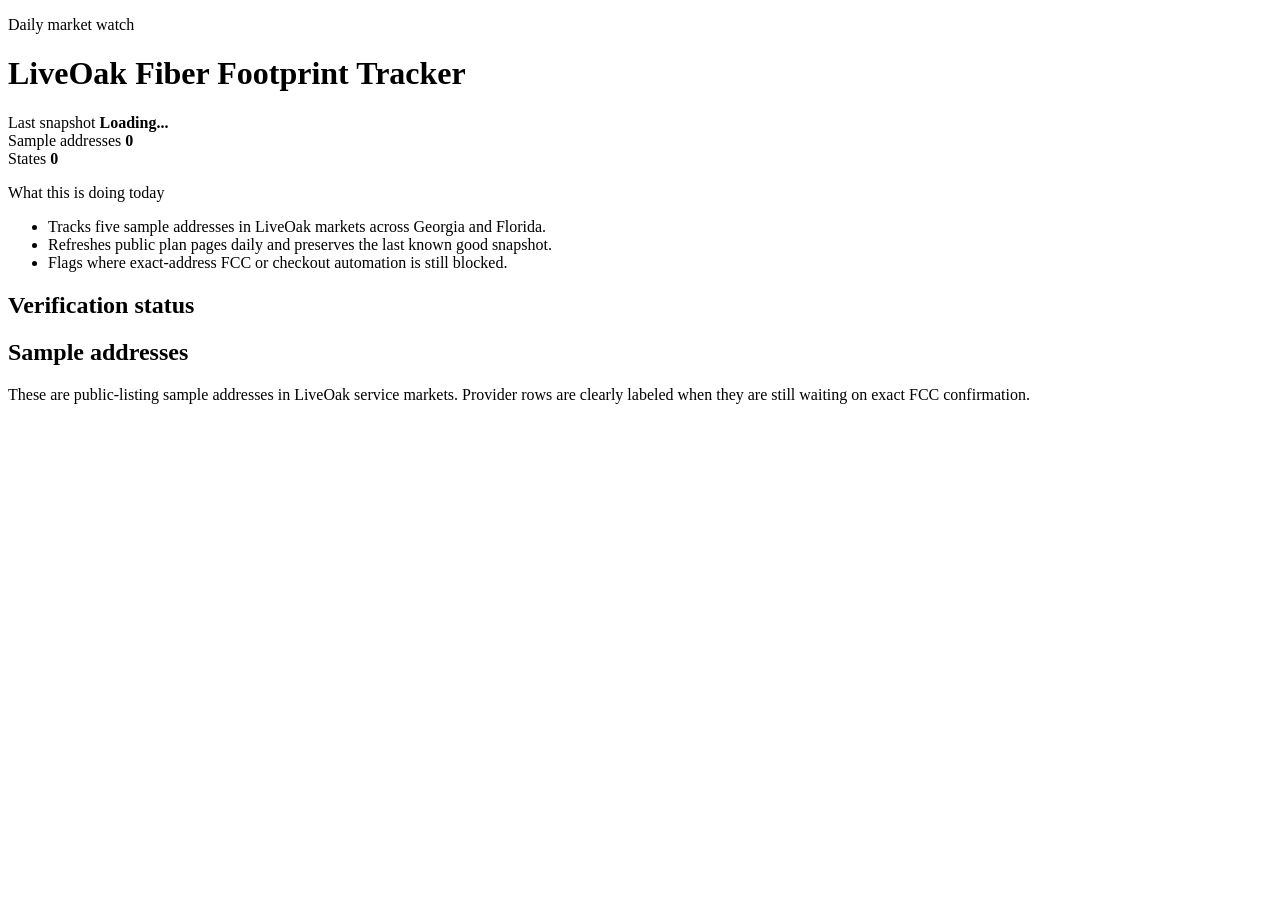
==== site/index.html @ 4c6d4449 "Add tracker site shell" ====
<!DOCTYPE html>
<html lang="en">
  <head>
    <meta charset="UTF-8" />
    <meta name="viewport" content="width=device-width, initial-scale=1.0" />
    <title>LiveOak Fiber Footprint Tracker</title>
    <link rel="preconnect" href="https://fonts.googleapis.com" />
    <link rel="preconnect" href="https://fonts.gstatic.com" crossorigin />
    <link
      href="https://fonts.googleapis.com/css2?family=Fraunces:wght@500;600;700&family=Manrope:wght@400;500;600;700&display=swap"
      rel="stylesheet"
    />
    <link rel="stylesheet" href="./styles.css" />
  </head>
  <body>
    <div class="page-shell">
      <header class="hero">
        <div class="hero-copy">
          <p class="eyebrow">Daily market watch</p>
          <h1 id="tracker-name">LiveOak Fiber Footprint Tracker</h1>
          <p id="tracker-tagline" class="tagline"></p>
          <div class="meta-row">
            <div class="meta-pill">
              <span class="meta-label">Last snapshot</span>
              <strong id="generated-date">Loading...</strong>
            </div>
            <div class="meta-pill">
              <span class="meta-label">Sample addresses</span>
              <strong id="summary-addresses">0</strong>
            </div>
            <div class="meta-pill">
              <span class="meta-label">States</span>
              <strong id="summary-states">0</strong>
            </div>
          </div>
        </div>
        <div class="hero-panel">
          <p class="panel-kicker">What this is doing today</p>
          <ul class="panel-list">
            <li>Tracks five sample addresses in LiveOak markets across Georgia and Florida.</li>
            <li>Refreshes public plan pages daily and preserves the last known good snapshot.</li>
            <li>Flags where exact-address FCC or checkout automation is still blocked.</li>
          </ul>
        </div>
      </header>

      <section class="blocker-strip">
        <h2>Verification status</h2>
        <div id="blocker-grid" class="blocker-grid"></div>
      </section>

      <section class="controls">
        <div class="controls-copy">
          <h2>Sample addresses</h2>
          <p>
            These are public-listing sample addresses in LiveOak service markets. Provider rows are
            clearly labeled when they are still waiting on exact FCC confirmation.
          </p>
        </div>
        <div class="state-filter" id="state-filter"></div>
      </section>

      <main id="address-grid" class="address-grid"></main>
    </div>

    <template id="blocker-template">
      <article class="blocker-card">
        <div class="status-dot"></div>
        <div>
          <h3></h3>
          <p></p>
        </div>
      </article>
    </template>

    <template id="address-template">
      <article class="address-card">
        <div class="address-head">
          <div>
            <p class="address-region"></p>
            <h3 class="address-title"></h3>
            <p class="address-subtitle"></p>
          </div>
          <span class="status-badge"></span>
        </div>

        <div class="market-source">
          <span>LiveOak market source</span>
          <a target="_blank" rel="noreferrer">Open source</a>
        </div>

        <p class="address-note"></p>

        <div class="provider-list"></div>
      </article>
    </template>

    <template id="provider-template">
      <section class="provider-card">
        <div class="provider-head">
          <div>
            <h4 class="provider-name"></h4>
            <p class="provider-meta"></p>
          </div>
          <span class="refresh-pill"></span>
        </div>
        <p class="provider-availability"></p>
        <ul class="offer-list"></ul>
        <p class="provider-source"></p>
        <p class="provider-note"></p>
      </section>
    </template>

    <script src="./app.js" type="module"></script>
  </body>
</html>
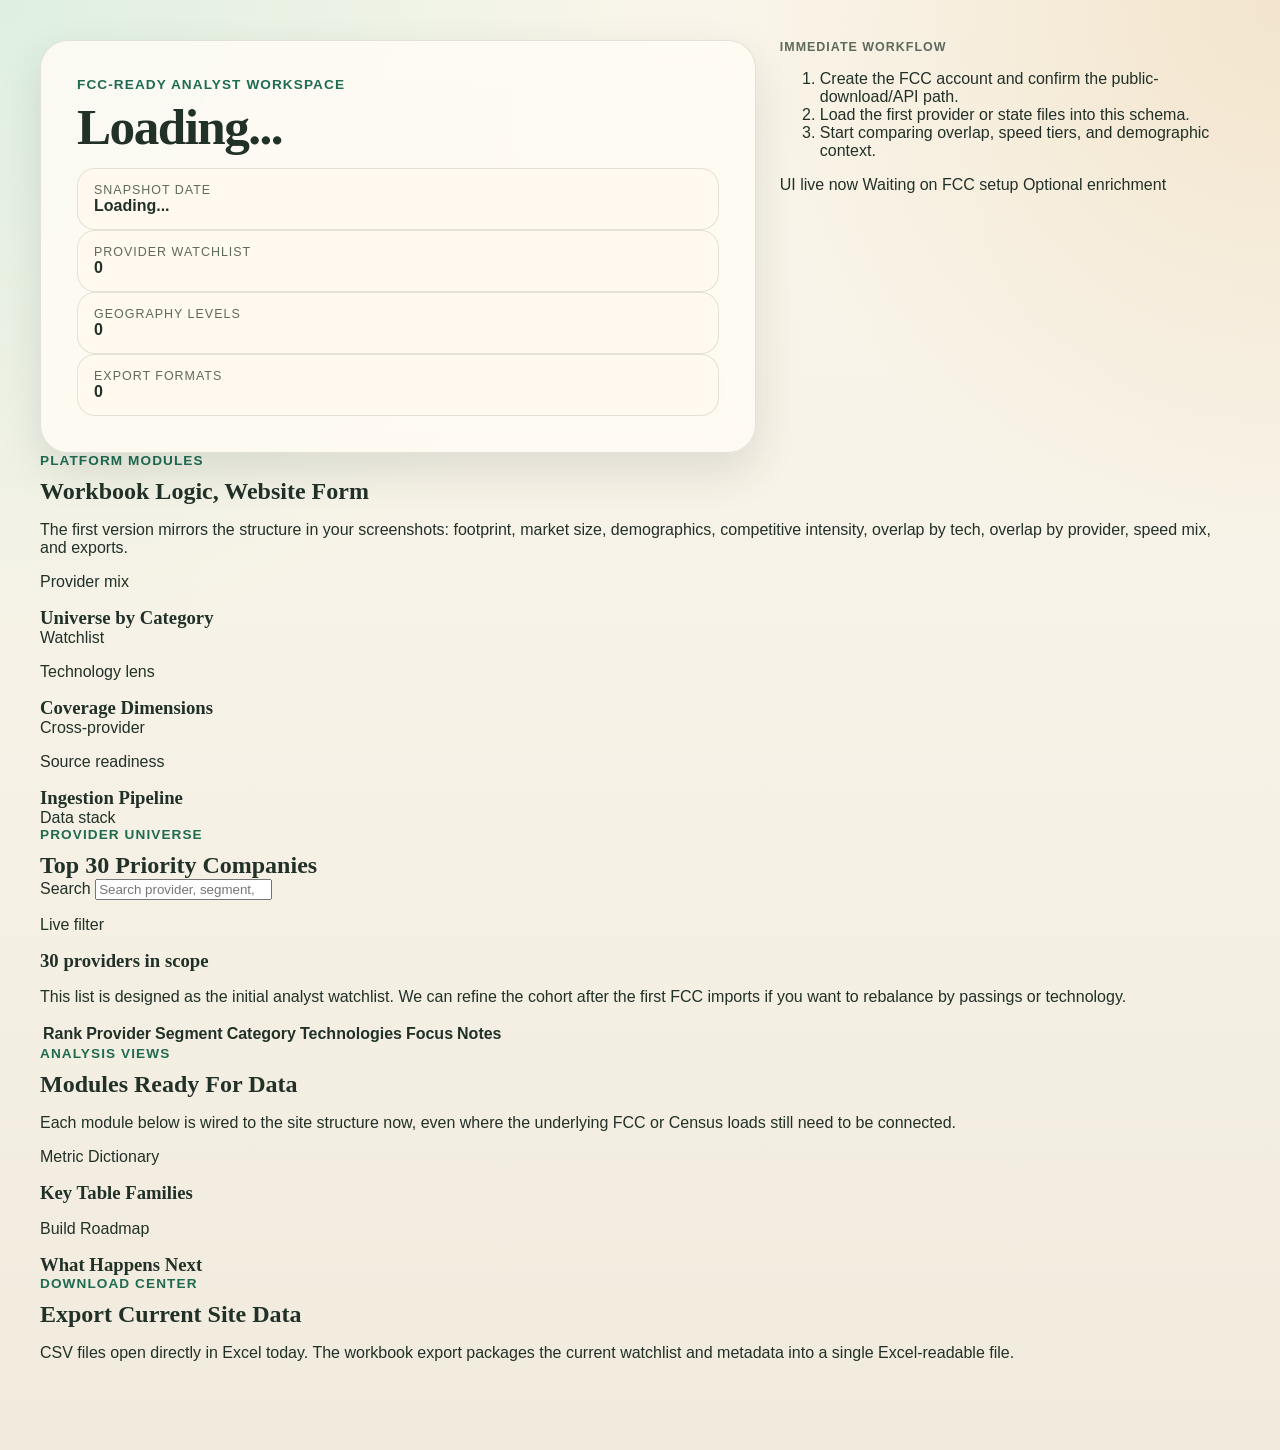
==== commit d4f7560d: "Replace LiveOak landing page with analyst dashboard" ====
--- a/site/index.html
+++ b/site/index.html
@@ -3,11 +3,11 @@
   <head>
     <meta charset="UTF-8" />
     <meta name="viewport" content="width=device-width, initial-scale=1.0" />
-    <title>LiveOak Fiber Footprint Tracker</title>
+    <title>Broadband Market Intelligence</title>
     <link rel="preconnect" href="https://fonts.googleapis.com" />
     <link rel="preconnect" href="https://fonts.gstatic.com" crossorigin />
     <link
-      href="https://fonts.googleapis.com/css2?family=Fraunces:wght@500;600;700&family=Manrope:wght@400;500;600;700&display=swap"
+      href="https://fonts.googleapis.com/css2?family=IBM+Plex+Sans:wght@400;500;600;700&family=Space+Grotesk:wght@500;700&display=swap"
       rel="stylesheet"
     />
     <link rel="stylesheet" href="./styles.css" />
@@ -16,99 +16,233 @@
     <div class="page-shell">
       <header class="hero">
         <div class="hero-copy">
-          <p class="eyebrow">Daily market watch</p>
-          <h1 id="tracker-name">LiveOak Fiber Footprint Tracker</h1>
-          <p id="tracker-tagline" class="tagline"></p>
-          <div class="meta-row">
-            <div class="meta-pill">
-              <span class="meta-label">Last snapshot</span>
+          <p class="eyebrow">FCC-ready analyst workspace</p>
+          <h1 id="dashboard-name">Loading...</h1>
+          <p id="dashboard-tagline" class="tagline"></p>
+          <p id="hero-narrative" class="hero-narrative"></p>
+          <div class="hero-meta">
+            <div class="meta-pill">
+              <span class="meta-label">Snapshot date</span>
               <strong id="generated-date">Loading...</strong>
             </div>
             <div class="meta-pill">
-              <span class="meta-label">Sample addresses</span>
-              <strong id="summary-addresses">0</strong>
-            </div>
-            <div class="meta-pill">
-              <span class="meta-label">States</span>
-              <strong id="summary-states">0</strong>
-            </div>
-          </div>
-        </div>
-        <div class="hero-panel">
-          <p class="panel-kicker">What this is doing today</p>
-          <ul class="panel-list">
-            <li>Tracks five sample addresses in LiveOak markets across Georgia and Florida.</li>
-            <li>Refreshes public plan pages daily and preserves the last known good snapshot.</li>
-            <li>Flags where exact-address FCC or checkout automation is still blocked.</li>
-          </ul>
-        </div>
+              <span class="meta-label">Provider watchlist</span>
+              <strong id="summary-providers">0</strong>
+            </div>
+            <div class="meta-pill">
+              <span class="meta-label">Geography levels</span>
+              <strong id="summary-geographies">0</strong>
+            </div>
+            <div class="meta-pill">
+              <span class="meta-label">Export formats</span>
+              <strong id="summary-exports">0</strong>
+            </div>
+          </div>
+        </div>
+        <aside class="hero-aside">
+          <p class="panel-kicker">Immediate workflow</p>
+          <ol class="workflow-list">
+            <li>Create the FCC account and confirm the public-download/API path.</li>
+            <li>Load the first provider or state files into this schema.</li>
+            <li>Start comparing overlap, speed tiers, and demographic context.</li>
+          </ol>
+          <div class="legend">
+            <span class="legend-dot ready"></span>
+            <span>UI live now</span>
+            <span class="legend-dot pending"></span>
+            <span>Waiting on FCC setup</span>
+            <span class="legend-dot optional"></span>
+            <span>Optional enrichment</span>
+          </div>
+        </aside>
       </header>
 
-      <section class="blocker-strip">
-        <h2>Verification status</h2>
-        <div id="blocker-grid" class="blocker-grid"></div>
-      </section>
-
-      <section class="controls">
-        <div class="controls-copy">
-          <h2>Sample addresses</h2>
-          <p>
-            These are public-listing sample addresses in LiveOak service markets. Provider rows are
-            clearly labeled when they are still waiting on exact FCC confirmation.
+      <section class="status-strip" aria-label="Build status">
+        <div id="status-grid" class="status-grid"></div>
+      </section>
+
+      <section class="section-header">
+        <div>
+          <p class="eyebrow">Platform Modules</p>
+          <h2>Workbook Logic, Website Form</h2>
+        </div>
+        <p class="section-copy">
+          The first version mirrors the structure in your screenshots: footprint, market size,
+          demographics, competitive intensity, overlap by tech, overlap by provider, speed mix, and
+          exports.
+        </p>
+      </section>
+
+      <section class="insight-grid">
+        <article class="surface-card chart-card">
+          <div class="card-head">
+            <div>
+              <p class="mini-label">Provider mix</p>
+              <h3>Universe by Category</h3>
+            </div>
+            <span class="chip">Watchlist</span>
+          </div>
+          <div id="category-bars" class="bar-stack"></div>
+        </article>
+
+        <article class="surface-card chart-card">
+          <div class="card-head">
+            <div>
+              <p class="mini-label">Technology lens</p>
+              <h3>Coverage Dimensions</h3>
+            </div>
+            <span class="chip">Cross-provider</span>
+          </div>
+          <div id="technology-bars" class="bar-stack"></div>
+        </article>
+
+        <article class="surface-card chart-card">
+          <div class="card-head">
+            <div>
+              <p class="mini-label">Source readiness</p>
+              <h3>Ingestion Pipeline</h3>
+            </div>
+            <span class="chip">Data stack</span>
+          </div>
+          <div id="source-list" class="source-list"></div>
+        </article>
+      </section>
+
+      <section class="section-header provider-header">
+        <div>
+          <p class="eyebrow">Provider Universe</p>
+          <h2>Top 30 Priority Companies</h2>
+        </div>
+        <div class="provider-controls">
+          <label class="search-field">
+            <span>Search</span>
+            <input id="provider-search" type="search" placeholder="Search provider, segment, or tech" />
+          </label>
+          <div id="category-filter" class="filter-row"></div>
+        </div>
+      </section>
+
+      <section class="surface-card table-card">
+        <div class="table-meta">
+          <div>
+            <p class="mini-label">Live filter</p>
+            <h3 id="provider-table-title">30 providers in scope</h3>
+          </div>
+          <p class="table-copy">
+            This list is designed as the initial analyst watchlist. We can refine the cohort after the
+            first FCC imports if you want to rebalance by passings or technology.
           </p>
         </div>
-        <div class="state-filter" id="state-filter"></div>
-      </section>
-
-      <main id="address-grid" class="address-grid"></main>
+        <div class="table-shell">
+          <table>
+            <thead>
+              <tr>
+                <th>Rank</th>
+                <th>Provider</th>
+                <th>Segment</th>
+                <th>Category</th>
+                <th>Technologies</th>
+                <th>Focus</th>
+                <th>Notes</th>
+              </tr>
+            </thead>
+            <tbody id="provider-table-body"></tbody>
+          </table>
+        </div>
+      </section>
+
+      <section class="section-header">
+        <div>
+          <p class="eyebrow">Analysis Views</p>
+          <h2>Modules Ready For Data</h2>
+        </div>
+        <p class="section-copy">
+          Each module below is wired to the site structure now, even where the underlying FCC or Census
+          loads still need to be connected.
+        </p>
+      </section>
+
+      <section id="view-grid" class="view-grid"></section>
+
+      <section class="two-up">
+        <article class="surface-card">
+          <div class="card-head">
+            <div>
+              <p class="mini-label">Metric Dictionary</p>
+              <h3>Key Table Families</h3>
+            </div>
+          </div>
+          <div id="metric-list" class="definition-list"></div>
+        </article>
+
+        <article class="surface-card">
+          <div class="card-head">
+            <div>
+              <p class="mini-label">Build Roadmap</p>
+              <h3>What Happens Next</h3>
+            </div>
+          </div>
+          <div id="roadmap-list" class="roadmap-list"></div>
+        </article>
+      </section>
+
+      <section class="section-header">
+        <div>
+          <p class="eyebrow">Download Center</p>
+          <h2>Export Current Site Data</h2>
+        </div>
+        <p class="section-copy">
+          CSV files open directly in Excel today. The workbook export packages the current watchlist and
+          metadata into a single Excel-readable file.
+        </p>
+      </section>
+
+      <section id="download-grid" class="download-grid"></section>
     </div>
 
-    <template id="blocker-template">
-      <article class="blocker-card">
-        <div class="status-dot"></div>
-        <div>
-          <h3></h3>
-          <p></p>
-        </div>
+    <template id="status-template">
+      <article class="status-card">
+        <p class="mini-label"></p>
+        <strong class="status-value"></strong>
+        <p class="status-detail"></p>
       </article>
     </template>
 
-    <template id="address-template">
-      <article class="address-card">
-        <div class="address-head">
+    <template id="bar-template">
+      <div class="bar-row">
+        <div class="bar-copy">
+          <span class="bar-label"></span>
+          <strong class="bar-value"></strong>
+        </div>
+        <div class="bar-track">
+          <span class="bar-fill"></span>
+        </div>
+      </div>
+    </template>
+
+    <template id="view-template">
+      <article class="view-card">
+        <div class="card-head">
           <div>
-            <p class="address-region"></p>
-            <h3 class="address-title"></h3>
-            <p class="address-subtitle"></p>
+            <p class="mini-label">Analysis module</p>
+            <h3 class="view-name"></h3>
           </div>
           <span class="status-badge"></span>
         </div>
-
-        <div class="market-source">
-          <span>LiveOak market source</span>
-          <a target="_blank" rel="noreferrer">Open source</a>
-        </div>
-
-        <p class="address-note"></p>
-
-        <div class="provider-list"></div>
+        <p class="view-description"></p>
+        <ul class="pill-list"></ul>
       </article>
     </template>
 
-    <template id="provider-template">
-      <section class="provider-card">
-        <div class="provider-head">
-          <div>
-            <h4 class="provider-name"></h4>
-            <p class="provider-meta"></p>
-          </div>
-          <span class="refresh-pill"></span>
-        </div>
-        <p class="provider-availability"></p>
-        <ul class="offer-list"></ul>
-        <p class="provider-source"></p>
-        <p class="provider-note"></p>
-      </section>
+    <template id="download-template">
+      <article class="download-card surface-card">
+        <div>
+          <p class="mini-label">Export</p>
+          <h3 class="download-title"></h3>
+          <p class="download-description"></p>
+        </div>
+        <button type="button" class="download-button">Download</button>
+      </article>
     </template>
 
     <script src="./app.js" type="module"></script>
--- a/site/styles.css
+++ b/site/styles.css
@@ -0,0 +1,426 @@
+:root {
+  --bg: #f7f2e7;
+  --bg-strong: #efe3ca;
+  --surface: rgba(255, 252, 245, 0.84);
+  --surface-strong: #fff9ef;
+  --ink: #213128;
+  --muted: #5d6a5c;
+  --line: rgba(33, 49, 40, 0.12);
+  --accent: #1f6b50;
+  --accent-soft: #dceee5;
+  --warn: #9f5d17;
+  --warn-soft: #f8e7ce;
+  --blocked: #8d3a2f;
+  --blocked-soft: #f4ddd7;
+  --shadow: 0 18px 44px rgba(33, 49, 40, 0.12);
+}
+
+* {
+  box-sizing: border-box;
+}
+
+body {
+  margin: 0;
+  min-height: 100vh;
+  background:
+    radial-gradient(circle at top left, rgba(219, 239, 224, 0.9), transparent 34%),
+    radial-gradient(circle at top right, rgba(241, 225, 198, 0.82), transparent 28%),
+    linear-gradient(180deg, #faf5ea 0%, var(--bg) 46%, #f1ebde 100%);
+  color: var(--ink);
+  font-family: "Manrope", sans-serif;
+}
+
+a {
+  color: var(--accent);
+}
+
+.page-shell {
+  width: min(1200px, calc(100vw - 32px));
+  margin: 0 auto;
+  padding: 40px 0 72px;
+}
+
+.hero {
+  display: grid;
+  gap: 24px;
+  grid-template-columns: minmax(0, 1.4fr) minmax(280px, 0.9fr);
+  align-items: stretch;
+}
+
+.hero-copy,
+.hero-panel,
+.blocker-card,
+.address-card,
+.provider-card {
+  backdrop-filter: blur(18px);
+  background: var(--surface);
+  border: 1px solid var(--line);
+  box-shadow: var(--shadow);
+}
+
+.hero-copy {
+  border-radius: 28px;
+  padding: 36px;
+}
+
+.eyebrow {
+  margin: 0 0 10px;
+  color: var(--accent);
+  font-size: 0.85rem;
+  font-weight: 700;
+  letter-spacing: 0.08em;
+  text-transform: uppercase;
+}
+
+h1,
+h2,
+h3,
+h4 {
+  margin: 0;
+  font-family: "Fraunces", serif;
+}
+
+h1 {
+  font-size: clamp(2.4rem, 4vw, 4rem);
+  line-height: 0.98;
+  letter-spacing: -0.03em;
+}
+
+.tagline {
+  max-width: 62ch;
+  margin: 16px 0 0;
+  color: var(--muted);
+  font-size: 1.05rem;
+  line-height: 1.6;
+}
+
+.meta-row {
+  display: flex;
+  flex-wrap: wrap;
+  gap: 12px;
+  margin-top: 28px;
+}
+
+.meta-pill {
+  min-width: 150px;
+  padding: 14px 16px;
+  border-radius: 18px;
+  background: var(--surface-strong);
+  border: 1px solid var(--line);
+}
+
+.meta-label {
+  display: block;
+  color: var(--muted);
+  font-size: 0.78rem;
+  text-transform: uppercase;
+  letter-spacing: 0.08em;
+}
+
+.hero-panel {
+  border-radius: 28px;
+  padding: 28px;
+  background:
+    linear-gradient(180deg, rgba(31, 107, 80, 0.14), rgba(31, 107, 80, 0.03)),
+    var(--surface);
+}
+
+.panel-kicker {
+  margin: 0 0 12px;
+  color: var(--muted);
+  font-weight: 700;
+  text-transform: uppercase;
+  letter-spacing: 0.08em;
+  font-size: 0.78rem;
+}
+
+.panel-list {
+  margin: 0;
+  padding-left: 20px;
+  color: var(--ink);
+  line-height: 1.7;
+}
+
+.blocker-strip,
+.controls {
+  margin-top: 28px;
+}
+
+.blocker-strip h2,
+.controls h2 {
+  font-size: 1.6rem;
+}
+
+.blocker-grid {
+  display: grid;
+  gap: 14px;
+  margin-top: 16px;
+  grid-template-columns: repeat(auto-fit, minmax(280px, 1fr));
+}
+
+.blocker-card {
+  display: flex;
+  gap: 14px;
+  border-radius: 22px;
+  padding: 18px;
+}
+
+.blocker-card h3 {
+  font-size: 1.1rem;
+  margin-bottom: 6px;
+}
+
+.blocker-card p {
+  margin: 0;
+  color: var(--muted);
+  line-height: 1.55;
+}
+
+.status-dot {
+  width: 12px;
+  height: 12px;
+  margin-top: 7px;
+  border-radius: 999px;
+  flex: 0 0 auto;
+  background: var(--warn);
+  box-shadow: 0 0 0 8px rgba(159, 93, 23, 0.12);
+}
+
+.blocker-card[data-status="blocked"] .status-dot {
+  background: var(--blocked);
+  box-shadow: 0 0 0 8px rgba(141, 58, 47, 0.12);
+}
+
+.controls {
+  display: flex;
+  gap: 18px;
+  justify-content: space-between;
+  align-items: end;
+}
+
+.controls-copy p {
+  margin: 8px 0 0;
+  max-width: 65ch;
+  color: var(--muted);
+  line-height: 1.6;
+}
+
+.state-filter {
+  display: flex;
+  flex-wrap: wrap;
+  gap: 10px;
+}
+
+.state-filter button {
+  border: 1px solid var(--line);
+  background: rgba(255, 255, 255, 0.6);
+  border-radius: 999px;
+  color: var(--ink);
+  cursor: pointer;
+  font: inherit;
+  padding: 10px 16px;
+  transition: transform 160ms ease, background 160ms ease, border-color 160ms ease;
+}
+
+.state-filter button:hover,
+.state-filter button:focus-visible {
+  transform: translateY(-1px);
+}
+
+.state-filter button.is-active {
+  background: var(--accent);
+  border-color: var(--accent);
+  color: #f8fff9;
+}
+
+.address-grid {
+  display: grid;
+  gap: 18px;
+  margin-top: 18px;
+  grid-template-columns: repeat(auto-fit, minmax(320px, 1fr));
+}
+
+.address-card {
+  display: flex;
+  flex-direction: column;
+  gap: 16px;
+  border-radius: 28px;
+  padding: 24px;
+  opacity: 0;
+  transform: translateY(20px);
+  animation: rise-in 500ms ease forwards;
+}
+
+.address-head {
+  display: flex;
+  justify-content: space-between;
+  gap: 16px;
+}
+
+.address-region {
+  margin: 0 0 6px;
+  color: var(--accent);
+  font-size: 0.8rem;
+  font-weight: 700;
+  letter-spacing: 0.08em;
+  text-transform: uppercase;
+}
+
+.address-title {
+  font-size: 1.55rem;
+  line-height: 1.1;
+}
+
+.address-subtitle,
+.address-note,
+.provider-availability,
+.provider-source,
+.provider-note {
+  margin: 0;
+  color: var(--muted);
+  line-height: 1.55;
+}
+
+.status-badge,
+.refresh-pill {
+  align-self: start;
+  border-radius: 999px;
+  font-size: 0.74rem;
+  font-weight: 700;
+  letter-spacing: 0.04em;
+  padding: 8px 10px;
+  text-transform: uppercase;
+}
+
+.status-badge {
+  background: var(--warn-soft);
+  color: var(--warn);
+}
+
+.market-source {
+  display: flex;
+  align-items: center;
+  justify-content: space-between;
+  gap: 12px;
+  border-radius: 16px;
+  background: var(--surface-strong);
+  border: 1px solid var(--line);
+  padding: 12px 14px;
+  font-size: 0.95rem;
+}
+
+.market-source span {
+  color: var(--muted);
+}
+
+.provider-list {
+  display: grid;
+  gap: 12px;
+}
+
+.provider-card {
+  border-radius: 20px;
+  padding: 16px;
+  background: rgba(255, 255, 255, 0.74);
+}
+
+.provider-head {
+  display: flex;
+  justify-content: space-between;
+  gap: 12px;
+  align-items: start;
+}
+
+.provider-name {
+  font-size: 1.05rem;
+}
+
+.provider-meta {
+  margin: 4px 0 0;
+  color: var(--muted);
+  font-size: 0.95rem;
+}
+
+.refresh-pill {
+  background: var(--accent-soft);
+  color: var(--accent);
+}
+
+.refresh-pill[data-status="fallback_used"] {
+  background: var(--warn-soft);
+  color: var(--warn);
+}
+
+.offer-list {
+  display: flex;
+  flex-wrap: wrap;
+  gap: 10px;
+  margin: 14px 0 12px;
+  padding: 0;
+  list-style: none;
+}
+
+.offer-list li {
+  display: inline-flex;
+  gap: 8px;
+  align-items: center;
+  border-radius: 14px;
+  background: #ffffff;
+  border: 1px solid var(--line);
+  padding: 10px 12px;
+}
+
+.offer-tier {
+  color: var(--muted);
+  font-size: 0.92rem;
+}
+
+.offer-price {
+  font-weight: 700;
+}
+
+.provider-source {
+  font-size: 0.93rem;
+}
+
+.provider-note {
+  margin-top: 8px;
+  font-size: 0.92rem;
+}
+
+@keyframes rise-in {
+  to {
+    opacity: 1;
+    transform: translateY(0);
+  }
+}
+
+@media (max-width: 860px) {
+  .hero,
+  .controls {
+    grid-template-columns: 1fr;
+    display: grid;
+  }
+
+  .controls {
+    align-items: stretch;
+  }
+}
+
+@media (max-width: 640px) {
+  .page-shell {
+    width: min(100vw - 20px, 1200px);
+    padding-top: 20px;
+  }
+
+  .hero-copy,
+  .hero-panel,
+  .address-card {
+    padding: 20px;
+    border-radius: 22px;
+  }
+
+  .address-grid {
+    grid-template-columns: 1fr;
+  }
+}
